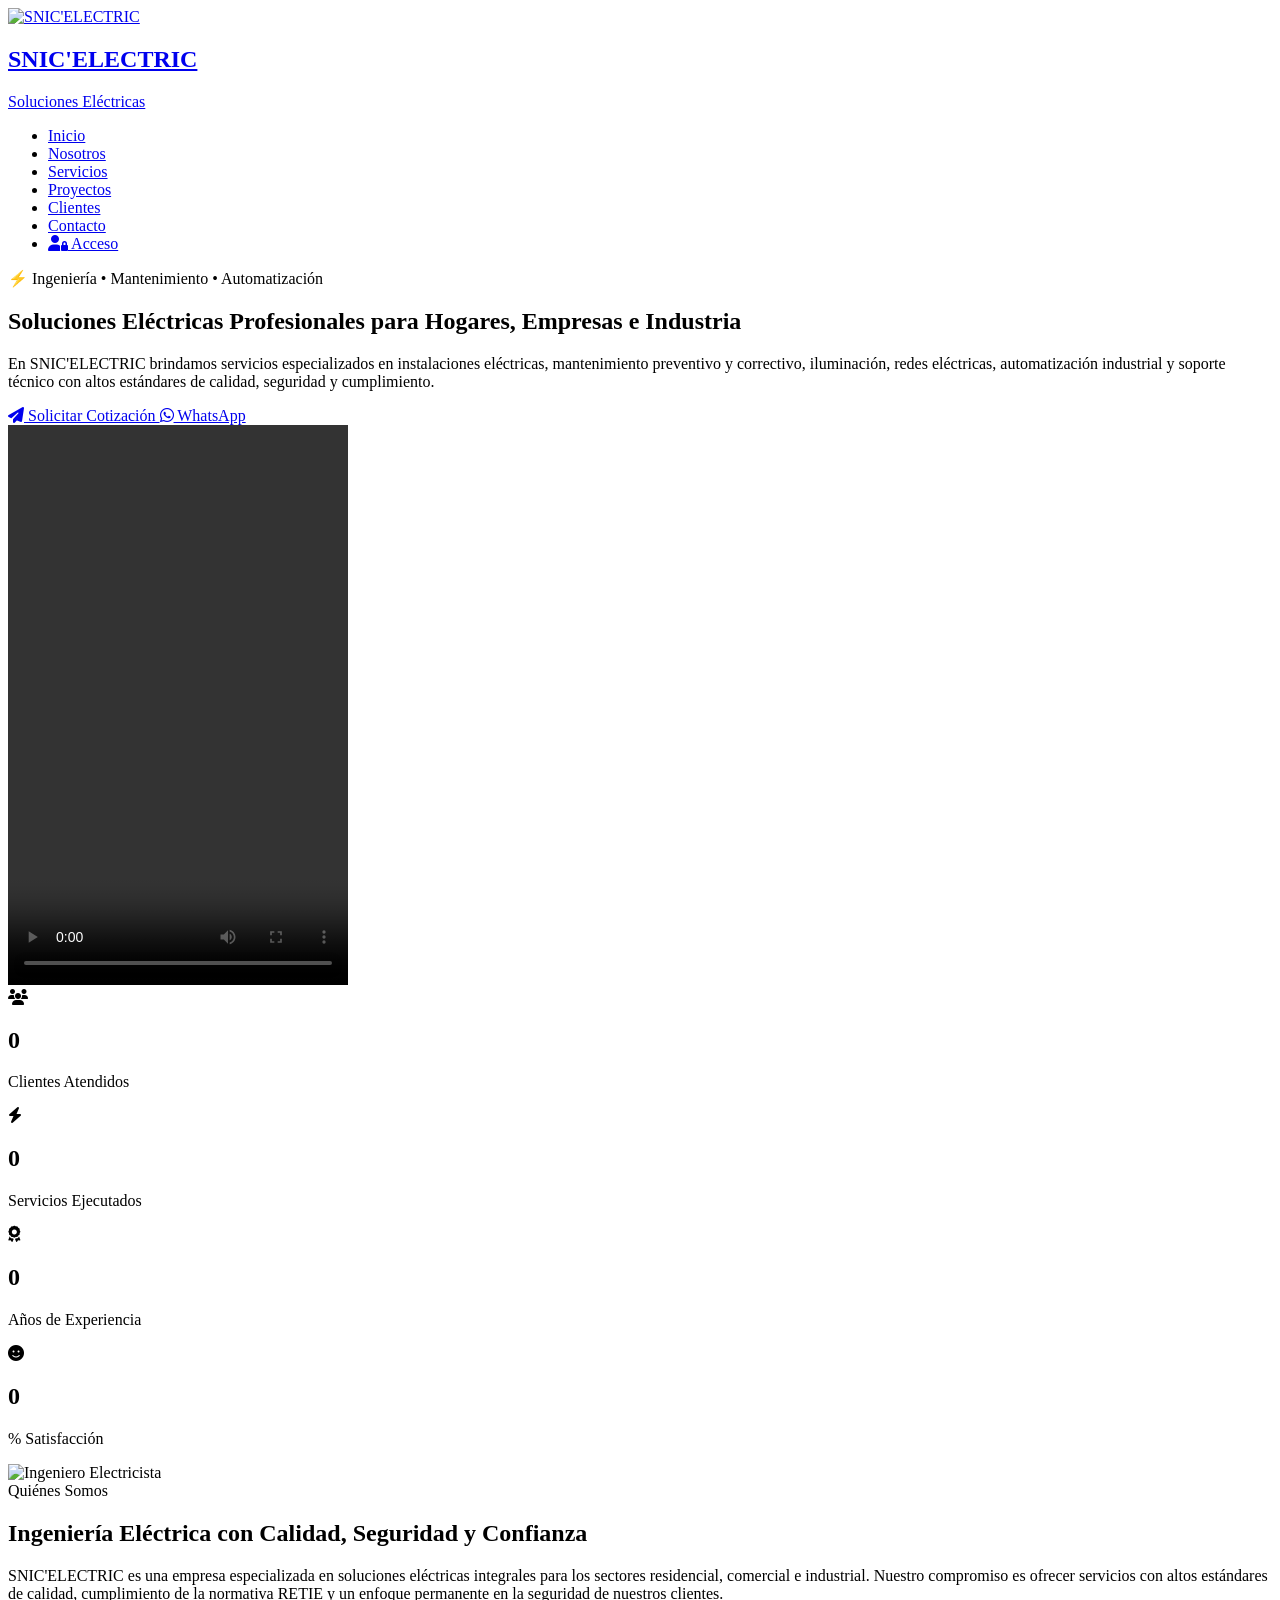
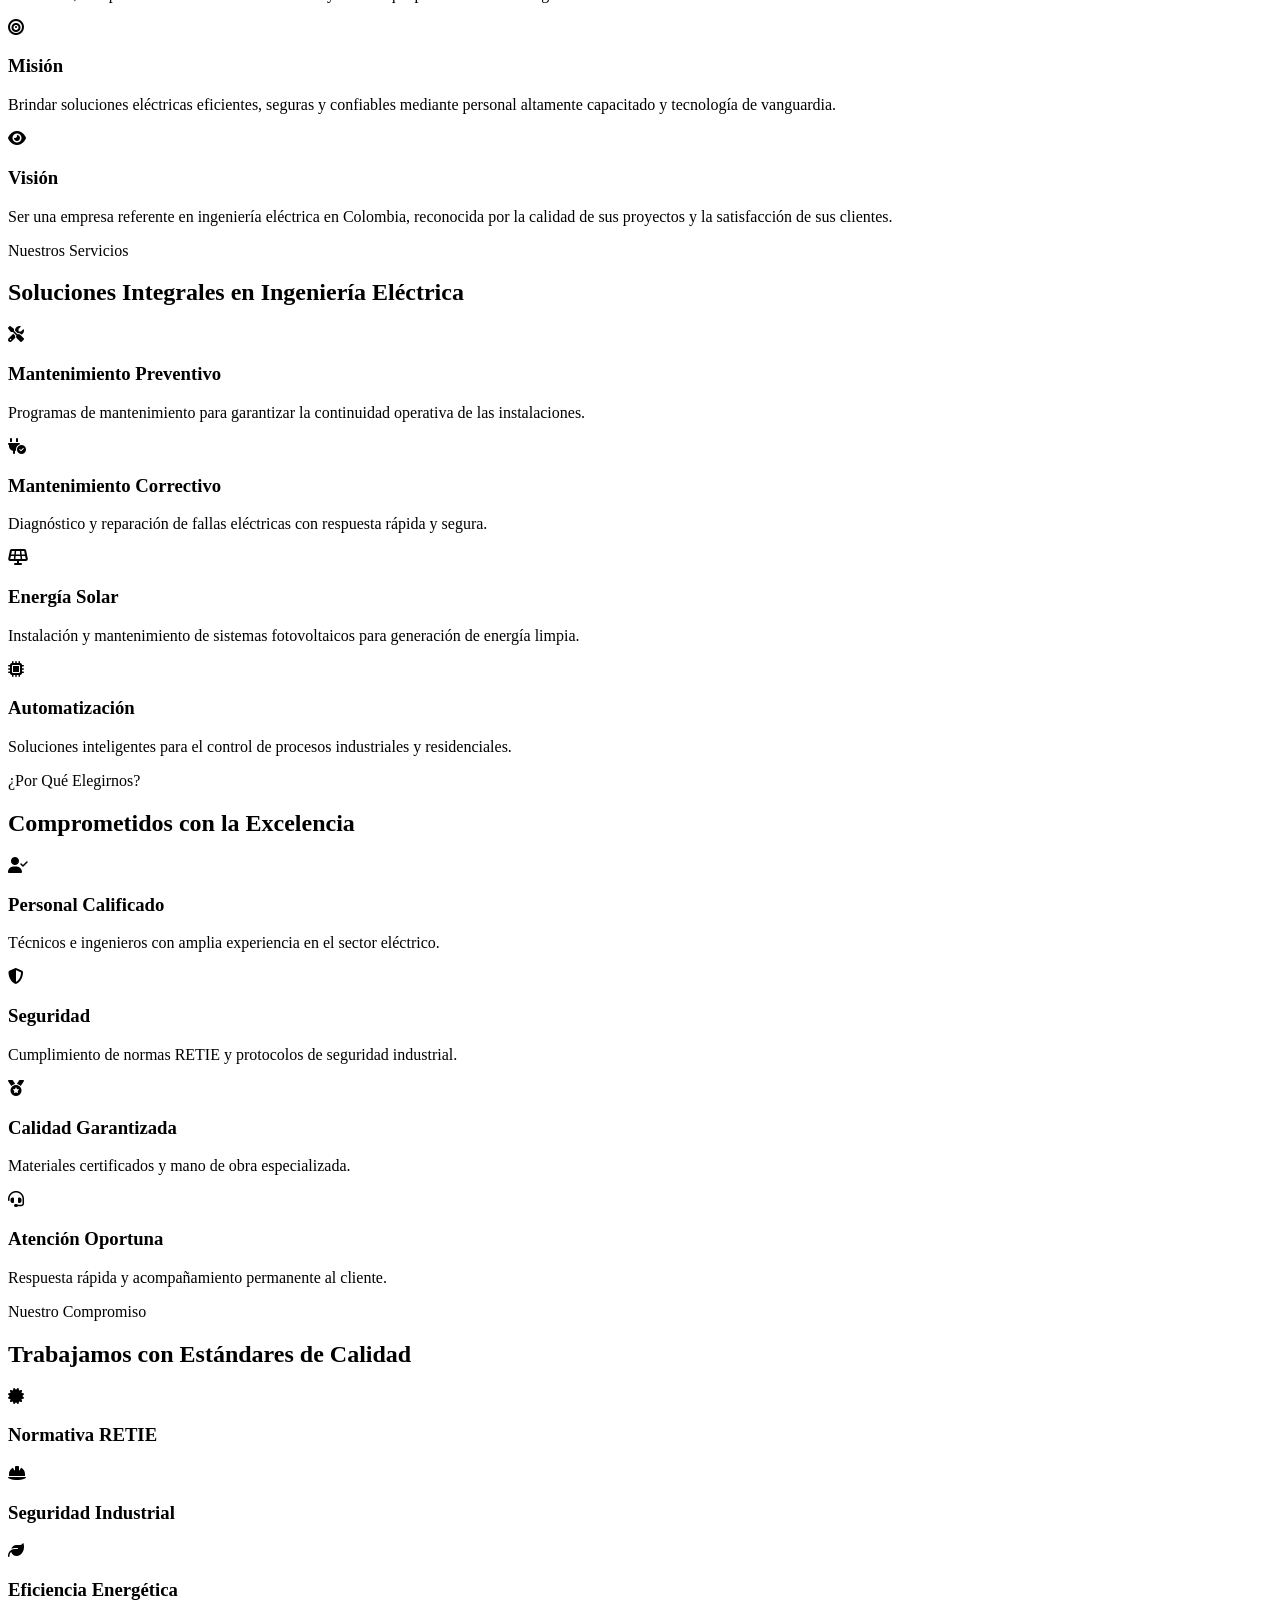
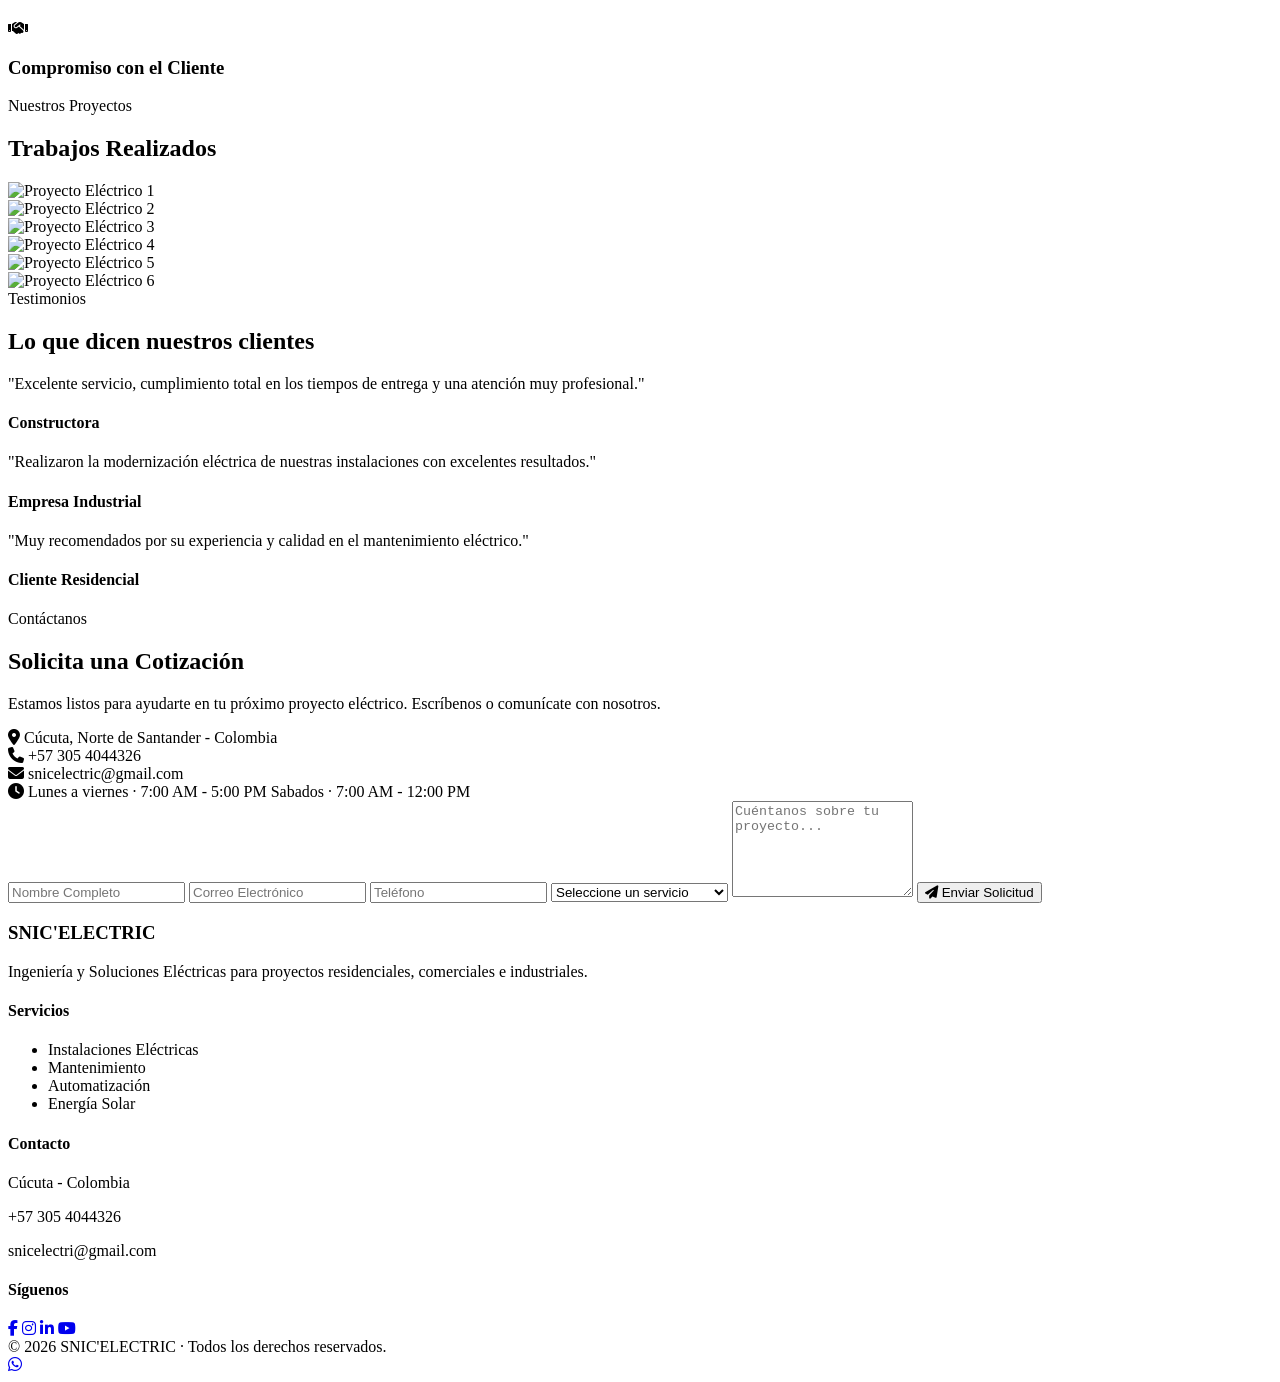
==== index.html @ 1d074a5e "Add files via upload" ====
<!doctype html>
<html lang="es">
  <head>
    <meta charset="UTF-8" />

    <meta name="viewport" content="width=device-width, initial-scale=1.0" />

    <title>SNIC'ELECTRIC</title>

    <meta
      name="description"
      content="SNIC'ELECTRIC - Especialistas en instalaciones eléctricas, mantenimiento preventivo y correctivo, automatización, iluminación y soluciones integrales para hogares, comercios e industrias."
    />

    <link rel="icon" href="https://github.com/Francisco1824/proyectosnicelectric/blob/main/img/logo.png?raw=true" />

    <link rel="stylesheet" href="css/style.css" />

    <link
      href="https://fonts.googleapis.com/css2?family=Poppins:wght@300;400;500;600;700;800&display=swap"
      rel="stylesheet"
    />

    <link
      rel="stylesheet"
      href="https://cdnjs.cloudflare.com/ajax/libs/font-awesome/6.7.2/css/all.min.css"
    />
  </head>

  <body>
    <!--==================================
            HEADER
===================================-->

    <header class="header">
      <div class="container">
        <a href="index.html" class="logo">
          <img src="https://github.com/Francisco1824/proyectosnicelectric/blob/main/img/logo.png?raw=true" alt="SNIC'ELECTRIC" />

          <div>
            <h2>SNIC'ELECTRIC</h2>

            <span>Soluciones Eléctricas</span>
          </div>
        </a>

        <nav class="navbar" id="navbar">
          <ul>
            <li><a href="#inicio">Inicio</a></li>

            <li><a href="#nosotros">Nosotros</a></li>

            <li><a href="#servicios">Servicios</a></li>

            <li><a href="#proyectos">Proyectos</a></li>

            <li><a href="#clientes">Clientes</a></li>

            <li><a href="#contacto">Contacto</a></li>
            
            <li class="solo_movil">
              <a href="login.html" class="nav-login" accesskey="a">
                <i class="fa-solid fa-user-lock"></i> Acceso
              </a>
            </li>
          </ul>
        </nav>
      </div>
    </header>

    <!--==================================
            HERO
===================================-->

    <section class="hero" id="inicio">
      <div class="hero-overlay"></div>

      <div class="container hero-content">
        <div class="hero-text">
          <span class="badge">
            ⚡ Ingeniería • Mantenimiento • Automatización
          </span>

          <h1>
            Soluciones Eléctricas Profesionales para Hogares, Empresas e
            Industria
          </h1>

          <p>
            En SNIC'ELECTRIC brindamos servicios especializados en instalaciones
            eléctricas, mantenimiento preventivo y correctivo, iluminación,
            redes eléctricas, automatización industrial y soporte técnico con
            altos estándares de calidad, seguridad y cumplimiento.
          </p>

          <div class="hero-buttons">
            <a href="#contacto" class="btn-primary">
              <i class="fa-solid fa-paper-plane"></i>

              Solicitar Cotización
            </a>

            <a
              href="https://wa.me/573054044326"
              target="_blank"
              class="btn-secondary"
            >
              <i class="fa-brands fa-whatsapp"></i>

              WhatsApp
            </a>
          </div>
        </div>

        <div class="hero-image">
          <video width="340" height="560" controls>
            <source src="img/reel_retie_snic_final.mp4" type="video/mp4" />
            Tu navegador no soporta el formato de video.
          </video>
        </div>
      </div>
    </section>

    <!--==================================
        INDICADORES
===================================-->

    <section class="stats">
      <div class="container stats-grid">
        <div class="stat-card">
          <i class="fa-solid fa-users"></i>

          <h2 class="counter" data-target="300">0</h2>

          <p>Clientes Atendidos</p>
        </div>

        <div class="stat-card">
          <i class="fa-solid fa-bolt"></i>

          <h2 class="counter" data-target="1000">0</h2>

          <p>Servicios Ejecutados</p>
        </div>

        <div class="stat-card">
          <i class="fa-solid fa-award"></i>

          <h2 class="counter" data-target="5">0</h2>

          <p>Años de Experiencia</p>
        </div>

        <div class="stat-card">
          <i class="fa-solid fa-face-smile"></i>

          <h2 class="counter" data-target="100">0</h2>

          <p>% Satisfacción</p>
        </div>
      </div>
    </section>
    <!--==================================
            NOSOTROS
===================================-->

    <section class="about section" id="nosotros">
      <div class="container about-grid">
        <div class="about-image">
          <img src="https://github.com/Francisco1824/proyectosnicelectric/blob/main/img/about-electric.jpg?raw=true" alt="Ingeniero Electricista" />
        </div>

        <div class="about-content">
          <span class="section-subtitle"> Quiénes Somos </span>

          <h2>Ingeniería Eléctrica con Calidad, Seguridad y Confianza</h2>

          <p>
            SNIC'ELECTRIC es una empresa especializada en soluciones eléctricas
            integrales para los sectores residencial, comercial e industrial.
            Nuestro compromiso es ofrecer servicios con altos estándares de
            calidad, cumplimiento de la normativa RETIE y un enfoque permanente
            en la seguridad de nuestros clientes.
          </p>

          <div class="mission-vision">
            <div class="mv-card">
              <i class="fa-solid fa-bullseye"></i>

              <h3>Misión</h3>

              <p>
                Brindar soluciones eléctricas eficientes, seguras y confiables
                mediante personal altamente capacitado y tecnología de
                vanguardia.
              </p>
            </div>

            <div class="mv-card">
              <i class="fa-solid fa-eye"></i>

              <h3>Visión</h3>

              <p>
                Ser una empresa referente en ingeniería eléctrica en Colombia,
                reconocida por la calidad de sus proyectos y la satisfacción de
                sus clientes.
              </p>
            </div>
          </div>
        </div>
      </div>
    </section>

    <!--==================================
            SERVICIOS
===================================-->

    <section class="services section" id="servicios">
      <div class="container">
        <div class="section-title">
          <span>Nuestros Servicios</span>

          <h2>Soluciones Integrales en Ingeniería Eléctrica</h2>
        </div>

        <div class="services-grid">
          
          <div class="service-card">
            <i class="fa-solid fa-screwdriver-wrench"></i>

            <h3>Mantenimiento Preventivo</h3>

            <p>
              Programas de mantenimiento para garantizar la continuidad
              operativa de las instalaciones.
            </p>
          </div>

          <div class="service-card">
            <i class="fa-solid fa-plug-circle-check"></i>

            <h3>Mantenimiento Correctivo</h3>

            <p>
              Diagnóstico y reparación de fallas eléctricas con respuesta rápida
              y segura.
            </p>
          </div>

          <div class="service-card">
            <i class="fa-solid fa-solar-panel"></i>

            <h3>Energía Solar</h3>

            <p>
              Instalación y mantenimiento de sistemas fotovoltaicos para
              generación de energía limpia.
            </p>
          </div>

          <div class="service-card">
            <i class="fa-solid fa-microchip"></i>

            <h3>Automatización</h3>

            <p>
              Soluciones inteligentes para el control de procesos industriales y
              residenciales.
            </p>

          </div>
        </div>
      </div>
    </section>

    <!--==================================
        ¿POR QUÉ ELEGIRNOS?
===================================-->

    <section class="why section">
      <div class="container">
        <div class="section-title">
          <span>¿Por Qué Elegirnos?</span>

          <h2>Comprometidos con la Excelencia</h2>
        </div>

        <div class="why-grid">
          <div class="why-card">
            <i class="fa-solid fa-user-check"></i>

            <h3>Personal Calificado</h3>

            <p>
              Técnicos e ingenieros con amplia experiencia en el sector
              eléctrico.
            </p>
          </div>

          <div class="why-card">
            <i class="fa-solid fa-shield-halved"></i>

            <h3>Seguridad</h3>

            <p>
              Cumplimiento de normas RETIE y protocolos de seguridad industrial.
            </p>
          </div>

          <div class="why-card">
            <i class="fa-solid fa-medal"></i>

            <h3>Calidad Garantizada</h3>

            <p>Materiales certificados y mano de obra especializada.</p>
          </div>

          <div class="why-card">
            <i class="fa-solid fa-headset"></i>

            <h3>Atención Oportuna</h3>

            <p>Respuesta rápida y acompañamiento permanente al cliente.</p>
          </div>
        </div>
      </div>
    </section>

    <!--==================================
        CERTIFICACIONES
===================================-->

    <section class="certifications section">
      <div class="container">
        <div class="section-title">
          <span>Nuestro Compromiso</span>

          <h2>Trabajamos con Estándares de Calidad</h2>
        </div>

        <div class="cert-grid">
          <div class="cert-card">
            <i class="fa-solid fa-certificate"></i>

            <h3>Normativa RETIE</h3>
          </div>

          <div class="cert-card">
            <i class="fa-solid fa-helmet-safety"></i>

            <h3>Seguridad Industrial</h3>
          </div>

          <div class="cert-card">
            <i class="fa-solid fa-leaf"></i>

            <h3>Eficiencia Energética</h3>
          </div>

          <div class="cert-card">
            <i class="fa-solid fa-handshake"></i>

            <h3>Compromiso con el Cliente</h3>
          </div>
        </div>
      </div>
    </section>
    <!--==================================
        PROYECTOS
===================================-->

    <section class="projects section" id="proyectos">
      <div class="container">
        <div class="section-title">
          <span>Nuestros Proyectos</span>

          <h2>Trabajos Realizados</h2>
        </div>

        <div class="projects-grid">
          <div class="project-card">
            <img src="https://github.com/Francisco1824/snic_electric_app/blob/main/img/Bochalema.gif?raw=true" alt="Proyecto Eléctrico 1" />
          </div>

          <div class="project-card">
            <img src="https://github.com/Francisco1824/snic_electric_app/blob/main/img/Atalaya.gif?raw=true" alt="Proyecto Eléctrico 2" />
          </div>

          <div class="project-card">
            <img src="https://github.com/Francisco1824/snic_electric_app/blob/main/img/paneles.gif?raw=true" alt="Proyecto Eléctrico 3" />
          </div>

          <div class="project-card">
            <img src="https://github.com/Francisco1824/snic_electric_app/blob/main/img/Patios.gif?raw=true" alt="Proyecto Eléctrico 4" />
          </div>

          <div class="project-card">
            <img src="https://github.com/Francisco1824/snic_electric_app/blob/main/img/Zulia.gif?raw=true" alt="Proyecto Eléctrico 5" />
          </div>

          <div class="project-card">
            <img src="https://github.com/Francisco1824/snic_electric_app/blob/main/img/LosPatios.gif?raw=true" alt="Proyecto Eléctrico 6" />
          </div>
        </div>
      </div>
    </section>

    <!--==================================
        TESTIMONIOS
===================================-->

    <section class="testimonials section" id="clientes">
      <div class="container">
        <div class="section-title">
          <span>Testimonios</span>

          <h2>Lo que dicen nuestros clientes</h2>
        </div>

        <div class="testimonial-grid">
          <div class="testimonial-card">
            <p>
              "Excelente servicio, cumplimiento total en los tiempos de entrega
              y una atención muy profesional."
            </p>

            <h4>Constructora</h4>
          </div>

          <div class="testimonial-card">
            <p>
              "Realizaron la modernización eléctrica de nuestras instalaciones
              con excelentes resultados."
            </p>

            <h4>Empresa Industrial</h4>
          </div>

          <div class="testimonial-card">
            <p>
              "Muy recomendados por su experiencia y calidad en el mantenimiento
              eléctrico."
            </p>

            <h4>Cliente Residencial</h4>
          </div>
        </div>
      </div>
    </section>

    <!--==================================
        CONTACTO
===================================-->

    <section class="contact section" id="contacto">
      <div class="container contact-grid">
        <div class="contact-info">
          <span class="section-subtitle"> Contáctanos </span>

          <h2>Solicita una Cotización</h2>

          <p>
            Estamos listos para ayudarte en tu próximo proyecto eléctrico.
            Escríbenos o comunícate con nosotros.
          </p>

          <div class="info-item">
            <i class="fa-solid fa-location-dot"></i>

            <span>Cúcuta, Norte de Santander - Colombia</span>
          </div>

          <div class="info-item">
            <i class="fa-solid fa-phone"></i>

            <span>+57 305 4044326</span>
          </div>

          <div class="info-item">
            <i class="fa-solid fa-envelope"></i>

            <span>snicelectric@gmail.com</span>
          </div>

          <div class="info-item">
            <i class="fa-solid fa-clock"></i>

            <span>Lunes a viernes · 7:00 AM - 5:00 PM</span>
            <span>Sabados · 7:00 AM - 12:00 PM</span>
          </div>
        </div>

        <form class="contact-form" id="contactForm">
          <input type="text" placeholder="Nombre Completo" required />

          <input type="email" placeholder="Correo Electrónico" required />

          <input type="tel" placeholder="Teléfono" />

          <select required>
            <option value="">Seleccione un servicio</option>

            <option>Instalaciones Eléctricas</option>

            <option>Mantenimiento Preventivo</option>

            <option>Mantenimiento Correctivo</option>

            <option>Automatización</option>

            <option>Energía Solar</option>

            <option>Iluminación</option>
          </select>

          <textarea
            rows="6"
            placeholder="Cuéntanos sobre tu proyecto..."
            required
          ></textarea>

          <button class="btn-primary" type="submit">
            <i class="fa-solid fa-paper-plane"></i>

            Enviar Solicitud
          </button>
        </form>
      </div>
    </section>

    <!--==================================
        FOOTER
===================================-->

    <footer class="footer">
      <div class="container footer-grid">
        <div>
          <h3>SNIC'ELECTRIC</h3>

          <p>
            Ingeniería y Soluciones Eléctricas para proyectos residenciales,
            comerciales e industriales.
          </p>
        </div>

        <div>
          <h4>Servicios</h4>

          <ul>
            <li>Instalaciones Eléctricas</li>

            <li>Mantenimiento</li>

            <li>Automatización</li>

            <li>Energía Solar</li>
          </ul>
        </div>

        <div>
          <h4>Contacto</h4>

          <p>Cúcuta - Colombia</p>

          <p>+57 305 4044326</p>

          <p>snicelectri@gmail.com</p>
        </div>

        <div>
          <h4>Síguenos</h4>

          <div class="social">
            <a href="https://www.facebook.com/profile.php?id=61594645350872" target="_blank"><i class="fa-brands fa-facebook-f"></i></a>

            <a href="#"><i class="fa-brands fa-instagram"></i></a>

            <a href="#"><i class="fa-brands fa-linkedin-in"></i></a>

            <a href="#"><i class="fa-brands fa-youtube"></i></a>
          </div>
        </div>
      </div>

      <div class="footer-bottom">
        © 2026 SNIC'ELECTRIC · Todos los derechos reservados.
      </div>
    </footer>

    <!--==================================
        WHATSAPP
===================================-->

    <a href="https://wa.me/573054044326" class="whatsapp" target="_blank">
      <i class="fa-brands fa-whatsapp"></i>
    </a>

    <!--==================================
        JAVASCRIPT
===================================-->

    <script src="js/script.js"></script>
  </body>
</html>
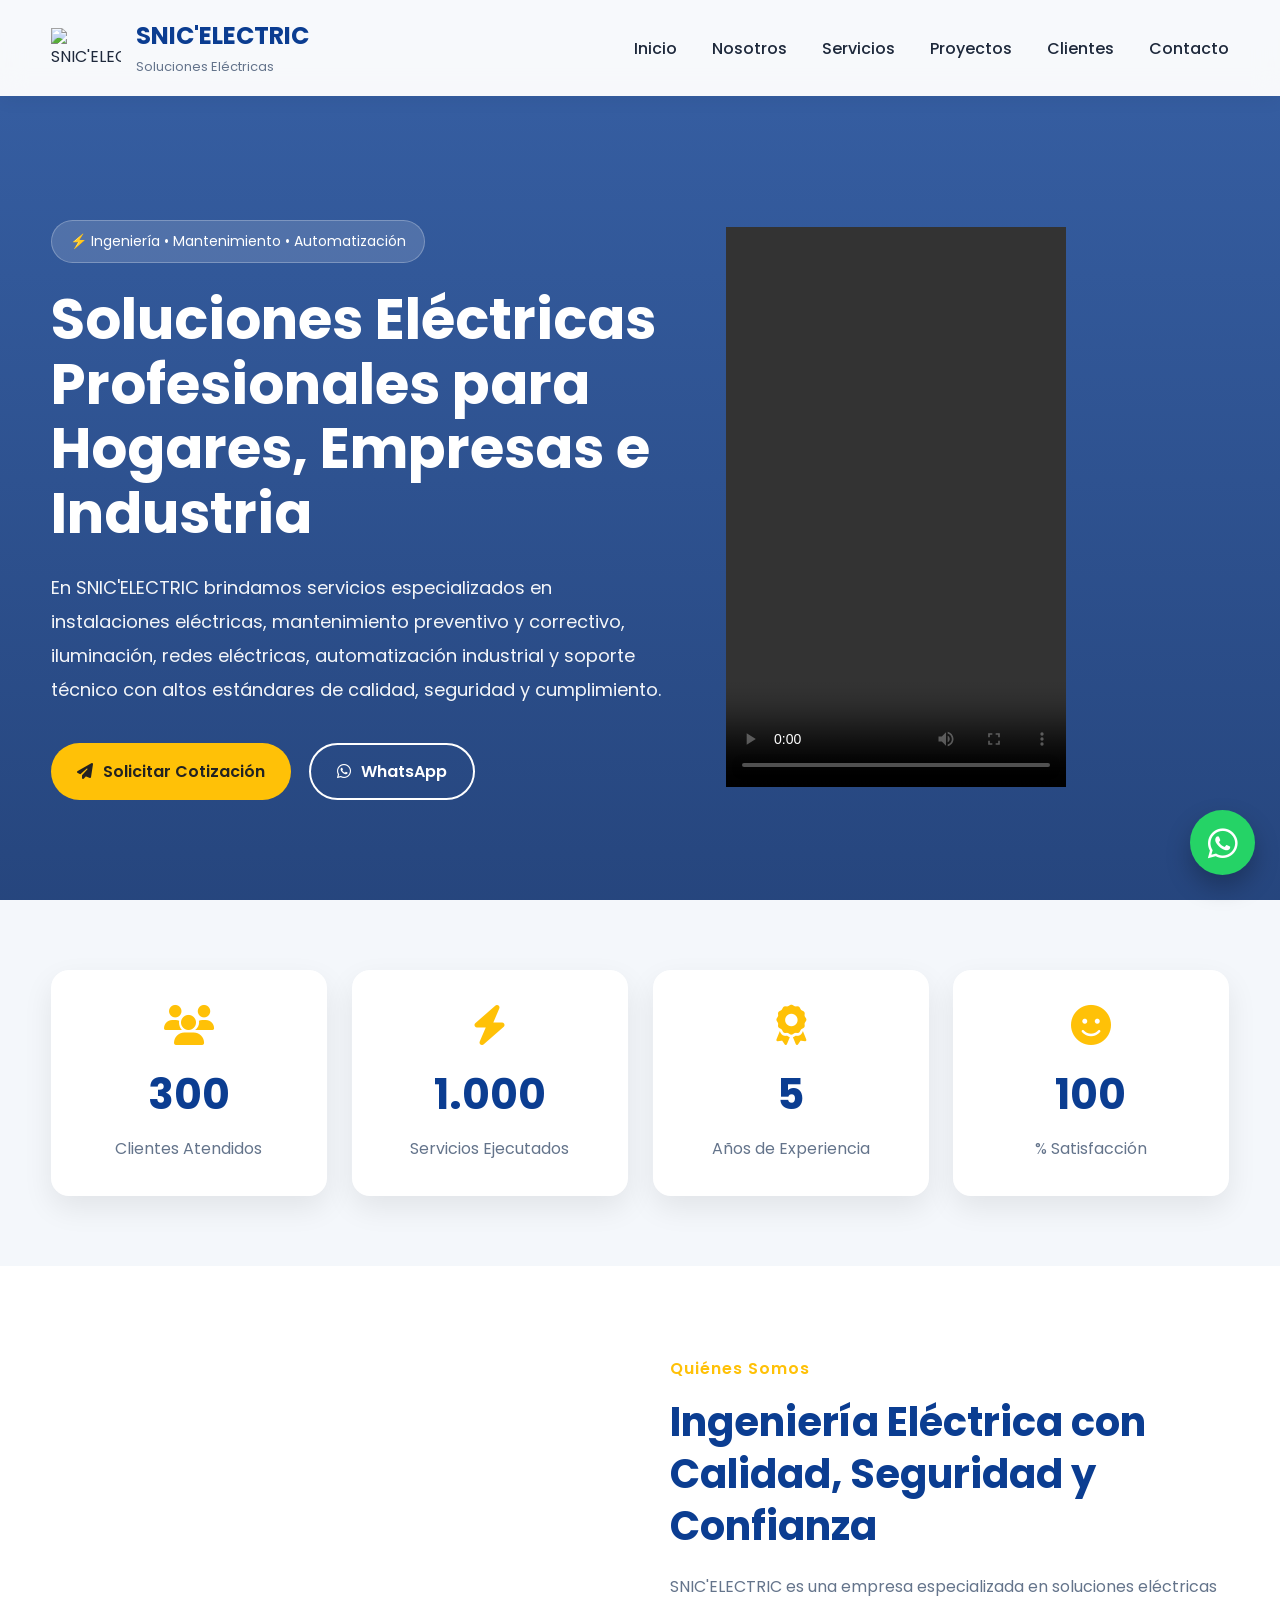
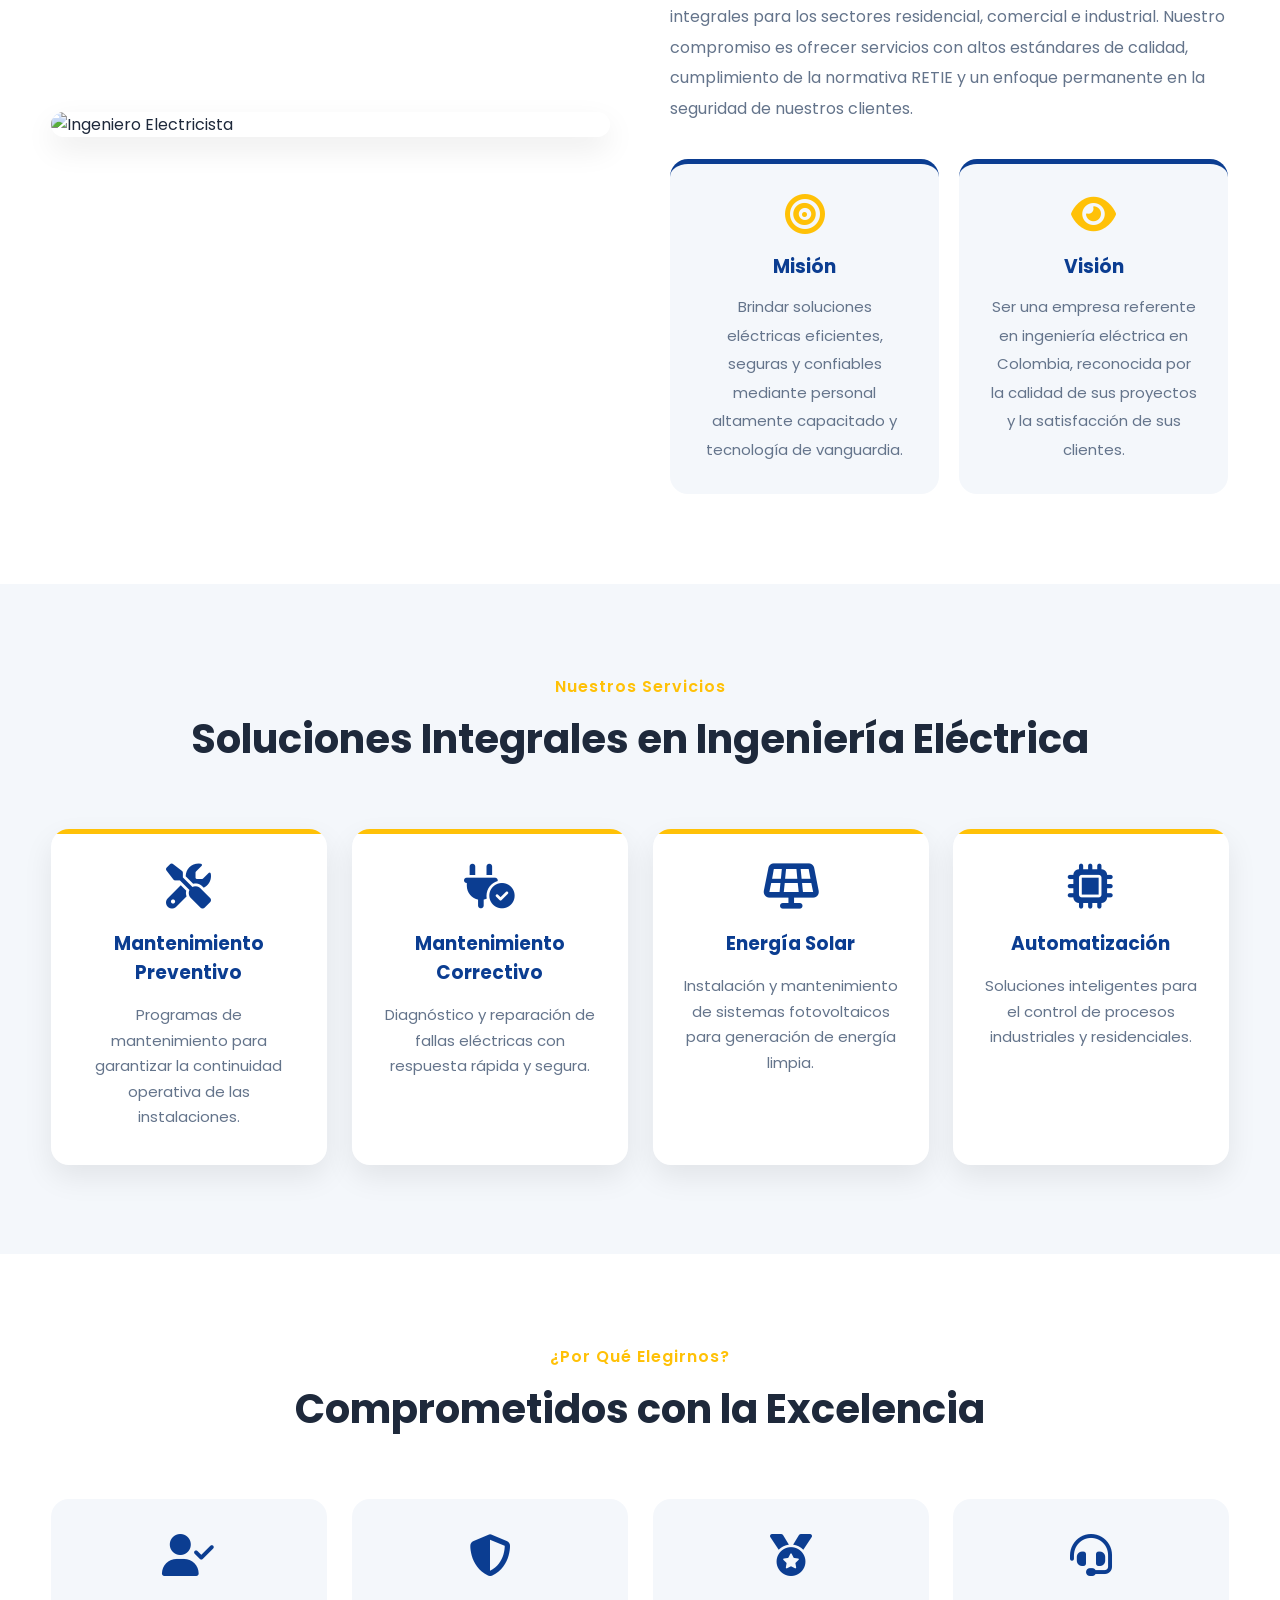
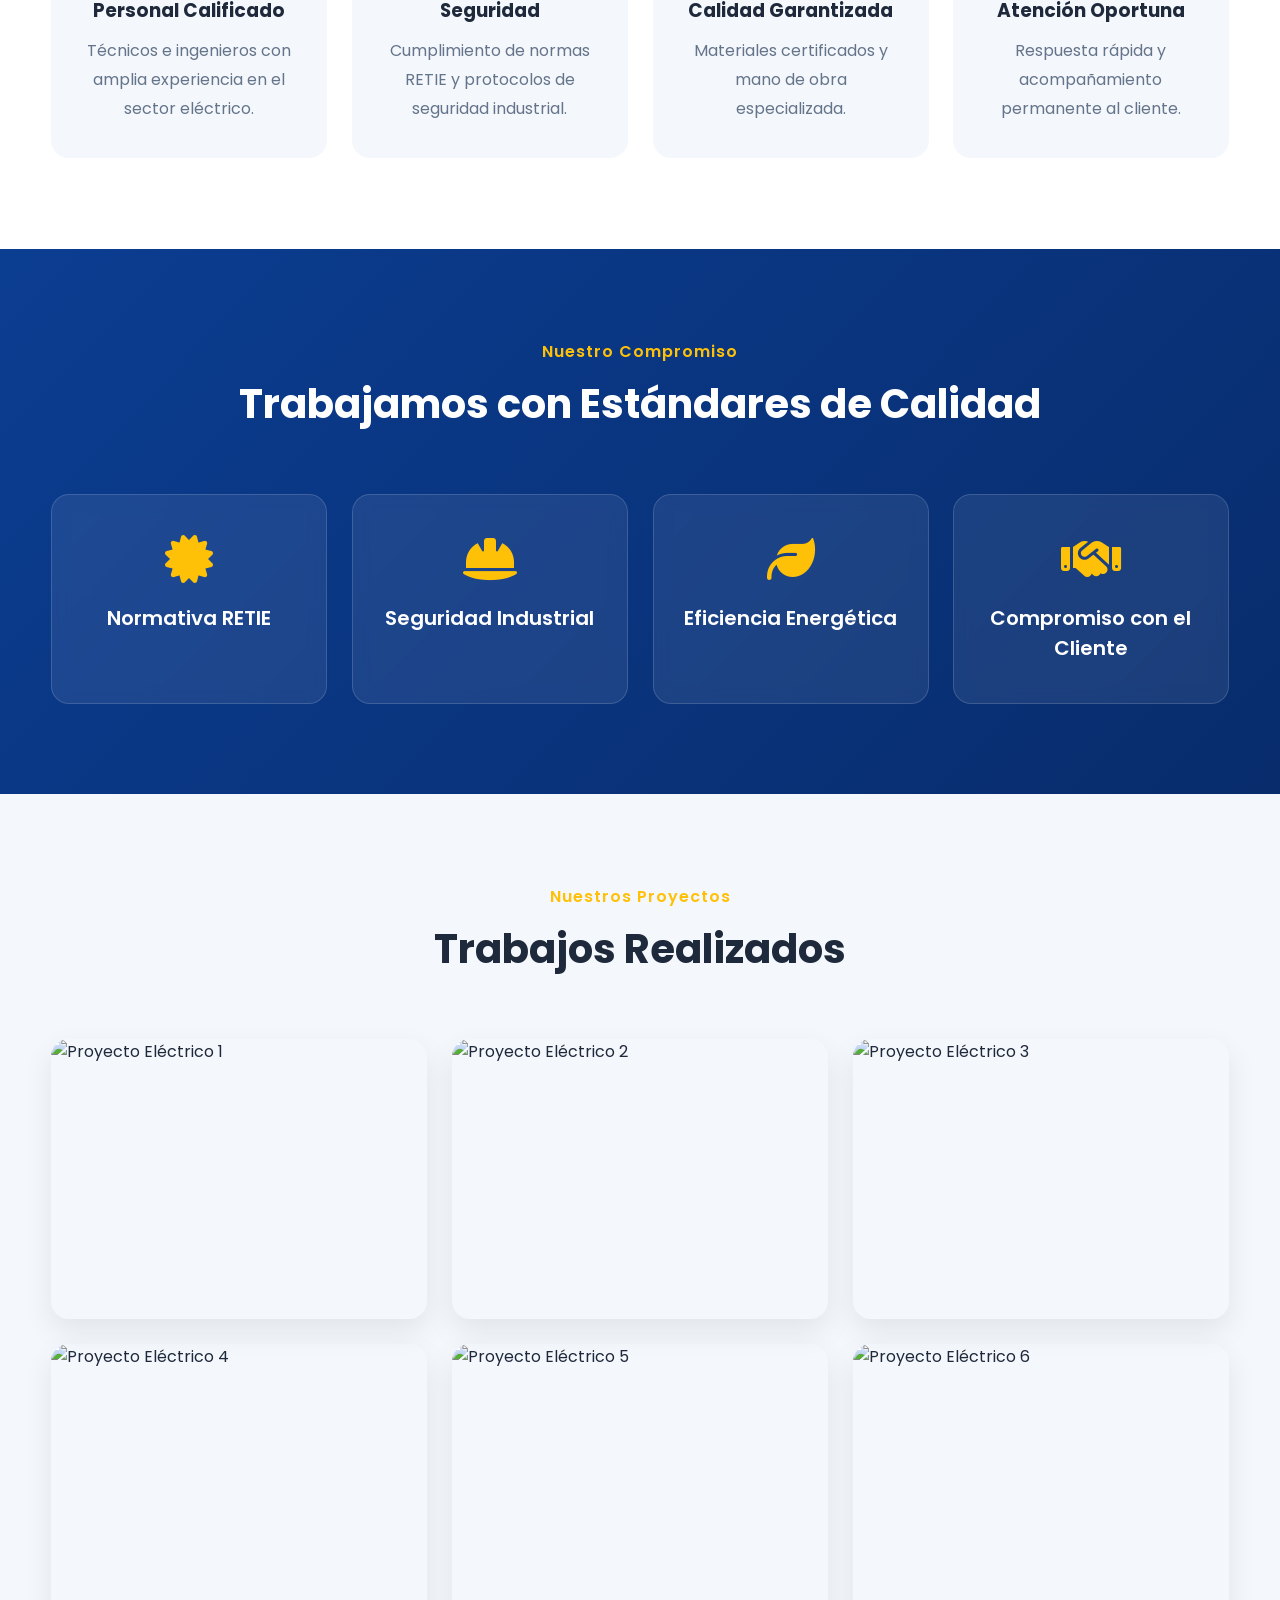
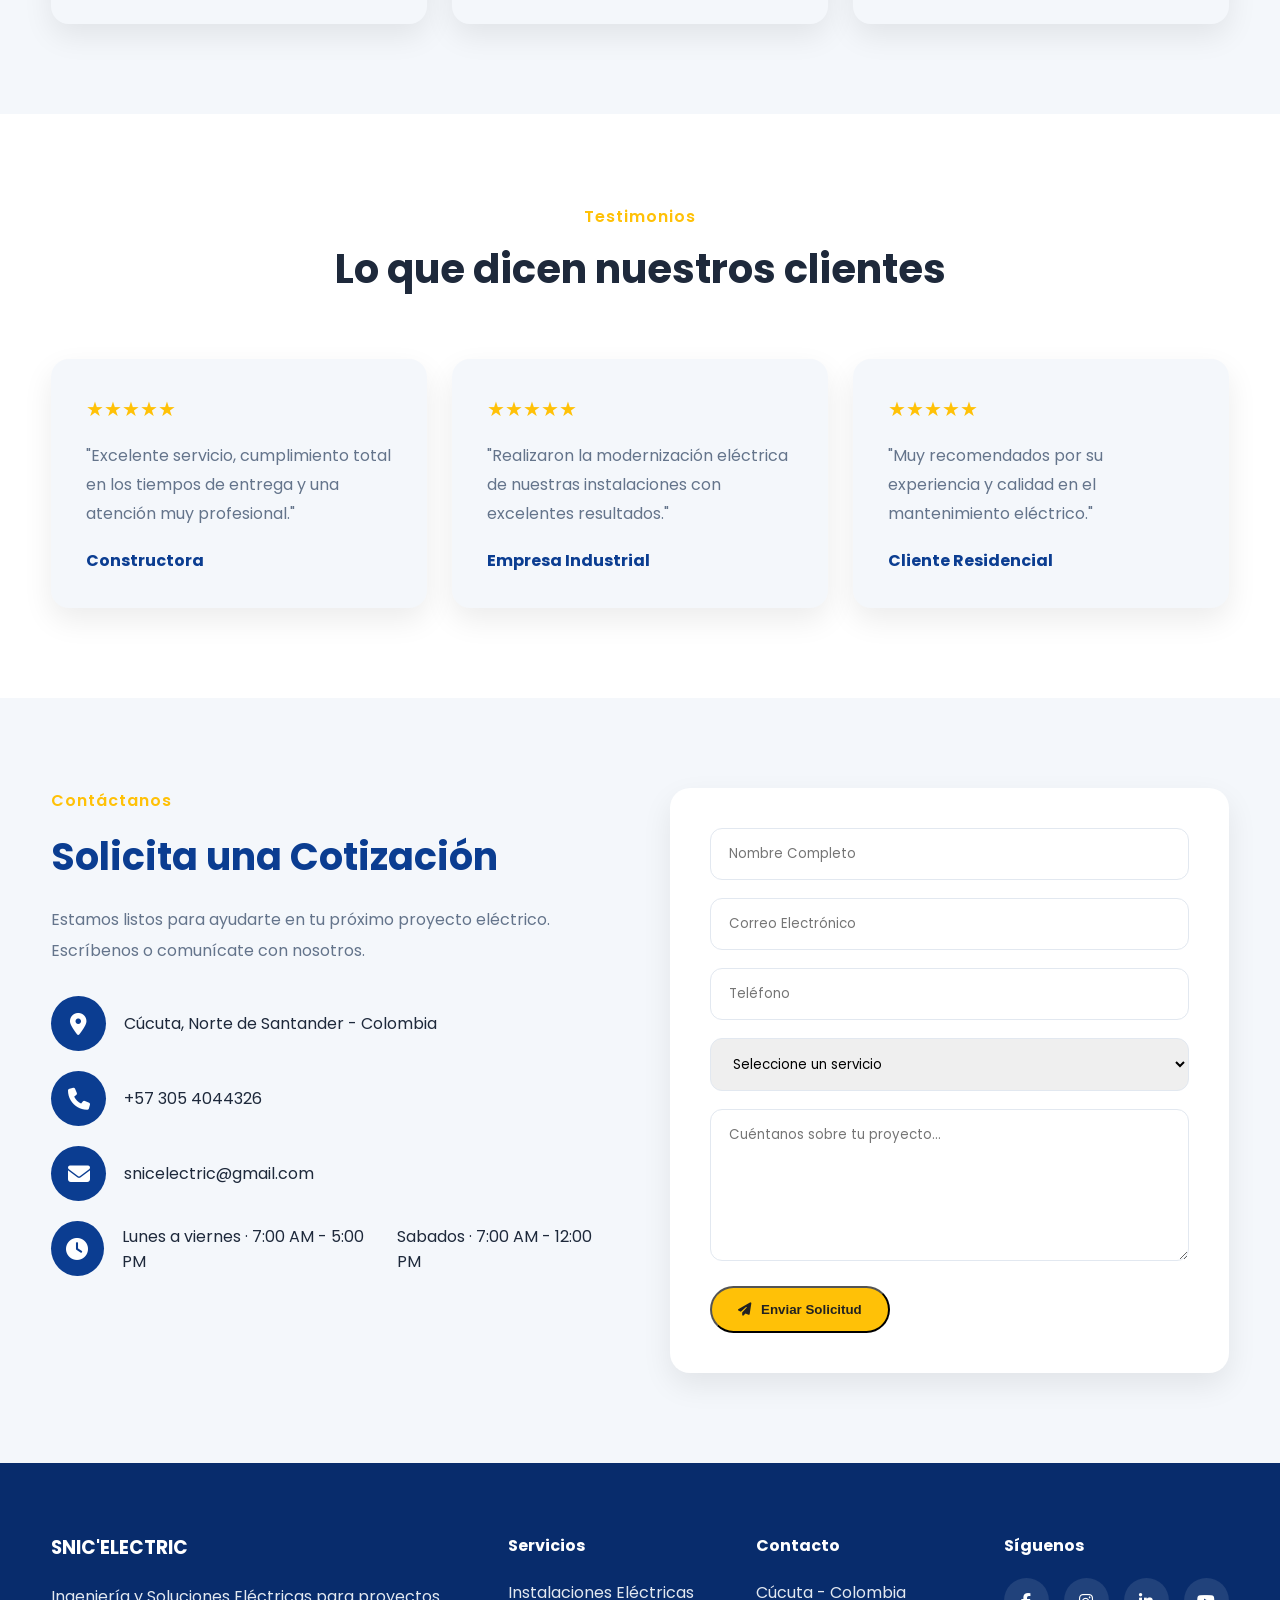
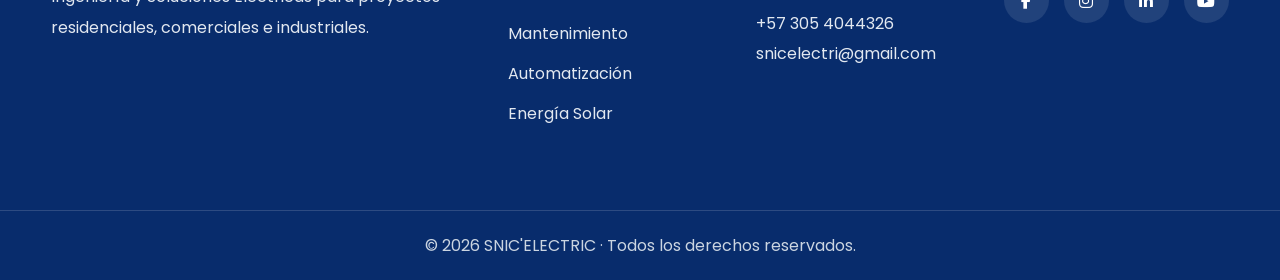
==== commit fc632918: "Add files via upload" ====
--- a/index.html
+++ b/index.html
@@ -12,7 +12,7 @@
       content="SNIC'ELECTRIC - Especialistas en instalaciones eléctricas, mantenimiento preventivo y correctivo, automatización, iluminación y soluciones integrales para hogares, comercios e industrias."
     />
 
-    <link rel="icon" href="https://github.com/Francisco1824/proyectosnicelectric/blob/main/img/logo.png?raw=true" />
+    <link rel="icon" href="https://github.com/snicelectric/snic_electric_app/blob/main/img/logo.png?raw=true" />
 
     <link rel="stylesheet" href="css/style.css" />
 
@@ -35,7 +35,7 @@
     <header class="header">
       <div class="container">
         <a href="index.html" class="logo">
-          <img src="https://github.com/Francisco1824/proyectosnicelectric/blob/main/img/logo.png?raw=true" alt="SNIC'ELECTRIC" />
+          <img src="https://github.com/snicelectric/snic_electric_app/blob/main/img/logo.png?raw=true" alt="SNIC'ELECTRIC" />
 
           <div>
             <h2>SNIC'ELECTRIC</h2>
@@ -167,7 +167,7 @@
     <section class="about section" id="nosotros">
       <div class="container about-grid">
         <div class="about-image">
-          <img src="https://github.com/Francisco1824/proyectosnicelectric/blob/main/img/about-electric.jpg?raw=true" alt="Ingeniero Electricista" />
+          <img src="https://github.com/snicelectric/proyectosnicelectric/blob/main/img/about-electric.jpg?raw=true" alt="Ingeniero Electricista" />
         </div>
 
         <div class="about-content">
@@ -380,27 +380,27 @@
 
         <div class="projects-grid">
           <div class="project-card">
-            <img src="https://github.com/Francisco1824/snic_electric_app/blob/main/img/Bochalema.gif?raw=true" alt="Proyecto Eléctrico 1" />
+            <img src="https://github.com/snicelectric/snic_electric_app/blob/main/img/Bochalema.gif?raw=true" alt="Proyecto Eléctrico 1" />
           </div>
 
           <div class="project-card">
-            <img src="https://github.com/Francisco1824/snic_electric_app/blob/main/img/Atalaya.gif?raw=true" alt="Proyecto Eléctrico 2" />
+            <img src="https://github.com/snicelectric/snic_electric_app/blob/main/img/Atalaya.gif?raw=true" alt="Proyecto Eléctrico 2" />
           </div>
 
           <div class="project-card">
-            <img src="https://github.com/Francisco1824/snic_electric_app/blob/main/img/paneles.gif?raw=true" alt="Proyecto Eléctrico 3" />
+            <img src="https://github.com/snicelectric/snic_electric_app/blob/main/img/paneles.gif?raw=true" alt="Proyecto Eléctrico 3" />
           </div>
 
           <div class="project-card">
-            <img src="https://github.com/Francisco1824/snic_electric_app/blob/main/img/Patios.gif?raw=true" alt="Proyecto Eléctrico 4" />
+            <img src="https://github.com/snicelectric/snic_electric_app/blob/main/img/Patios.gif?raw=true" alt="Proyecto Eléctrico 4" />
           </div>
 
           <div class="project-card">
-            <img src="https://github.com/Francisco1824/snic_electric_app/blob/main/img/Zulia.gif?raw=true" alt="Proyecto Eléctrico 5" />
+            <img src="https://github.com/snicelectric/snic_electric_app/blob/main/img/Zulia.gif?raw=true" alt="Proyecto Eléctrico 5" />
           </div>
 
           <div class="project-card">
-            <img src="https://github.com/Francisco1824/snic_electric_app/blob/main/img/LosPatios.gif?raw=true" alt="Proyecto Eléctrico 6" />
+            <img src="https://github.com/snicelectric/snic_electric_app/blob/main/img/LosPatios.gif?raw=true" alt="Proyecto Eléctrico 6" />
           </div>
         </div>
       </div>
--- a/css/style.css
+++ b/css/style.css
@@ -0,0 +1,1573 @@
+/*======================================================
+        SNIC'ELECTRIC
+        SITIO WEB CORPORATIVO
+======================================================*/
+
+/*======================================================
+        VARIABLES
+======================================================*/
+
+:root {
+  --primary: #0b3d91;
+  --primary-dark: #082c6c;
+  --secondary: #ffc107;
+
+  --success: #16a34a;
+  --danger: #dc2626;
+
+  --white: #ffffff;
+  --dark: #1e293b;
+  --gray: #64748b;
+  --light: #f4f7fb;
+  --border: #e2e8f0;
+
+  --radius: 16px;
+
+  --shadow: 0 12px 30px rgba(0, 0, 0, 0.08);
+
+  --transition: 0.35s ease;
+}
+
+/*======================================================
+        RESET
+======================================================*/
+
+* {
+  margin: 0;
+  padding: 0;
+  box-sizing: border-box;
+}
+
+html {
+  scroll-behavior: smooth;
+}
+
+body {
+  font-family: "Poppins", sans-serif;
+
+  background: var(--white);
+
+  color: var(--dark);
+
+  overflow-x: hidden;
+}
+
+img {
+  max-width: 100%;
+  display: block;
+}
+
+a {
+  text-decoration: none;
+
+  color: inherit;
+}
+
+ul {
+  list-style: none;
+}
+
+/*======================================================
+        UTILIDADES
+======================================================*/
+
+.container {
+  width: min(1200px, 92%);
+
+  margin: auto;
+}
+
+.section {
+  padding: 90px 0;
+}
+
+.section-title {
+  text-align: center;
+
+  margin-bottom: 60px;
+}
+
+.section-title span {
+  color: var(--secondary);
+
+  font-weight: 600;
+
+  letter-spacing: 1px;
+}
+
+.section-title h2 {
+  font-size: 40px;
+
+  margin-top: 10px;
+}
+
+/*======================================================
+        HEADER
+======================================================*/
+
+.header {
+  position: fixed;
+
+  top: 0;
+  left: 0;
+
+  width: 100%;
+
+  background: rgba(255, 255, 255, 0.96);
+
+  backdrop-filter: blur(12px);
+
+  z-index: 999;
+
+  box-shadow: 0 4px 18px rgba(0, 0, 0, 0.05);
+}
+
+.header .container {
+  display: flex;
+
+  align-items: center;
+
+  justify-content: space-between;
+
+  padding: 18px 0;
+}
+
+.logo {
+  display: flex;
+
+  align-items: center;
+
+  gap: 15px;
+}
+
+.logo img {
+  width: 70px;
+}
+
+.logo h2 {
+  color: var(--primary);
+
+  font-size: 24px;
+}
+
+.logo span {
+  font-size: 13px;
+
+  color: var(--gray);
+}
+
+/*======================================================
+        NAVBAR
+======================================================*/
+
+.navbar ul {
+  display: flex;
+
+  gap: 35px;
+}
+
+.navbar a {
+  font-weight: 500;
+
+  position: relative;
+}
+
+.navbar a::after {
+  content: "";
+
+  position: absolute;
+
+  left: 0;
+  bottom: -8px;
+
+  width: 0;
+
+  height: 3px;
+
+  background: var(--secondary);
+
+  transition: 0.3s;
+}
+
+.navbar a:hover::after {
+  width: 100%;
+}
+
+.header-actions {
+  display: flex;
+
+  align-items: center;
+
+  gap: 15px;
+}
+
+/*======================================================
+        BOTONES
+======================================================*/
+
+.btn-admin,
+.btn-primary,
+.btn-secondary {
+  display: inline-flex;
+
+  align-items: center;
+
+  gap: 10px;
+
+  padding: 14px 26px;
+
+  border-radius: 50px;
+
+  font-weight: 600;
+
+  transition: var(--transition);
+}
+
+.btn-admin {
+  background: var(--primary);
+
+  color: white;
+}
+
+.btn-admin:hover {
+  background: var(--primary-dark);
+}
+
+.btn-primary {
+  background: var(--secondary);
+
+  color: #222;
+}
+
+.btn-primary:hover {
+  transform: translateY(-3px);
+}
+
+.btn-secondary {
+  border: 2px solid white;
+
+  color: white;
+}
+
+.btn-secondary:hover {
+  background: white;
+
+  color: var(--primary);
+}
+
+/*======================================================
+        HERO
+======================================================*/
+
+.hero {
+  min-height: 100vh;
+
+  background: url("img/portada.jpg") center/cover no-repeat;
+
+  position: relative;
+
+  display: flex;
+
+  align-items: center;
+
+  padding-top: 120px;
+}
+
+.hero-overlay {
+  position: absolute;
+
+  inset: 0;
+
+  background: linear-gradient(rgba(11, 61, 145, 0.82), rgba(8, 44, 108, 0.88));
+}
+
+.hero-content {
+  position: relative;
+
+  z-index: 2;
+
+  display: grid;
+
+  grid-template-columns: 1.1fr 0.9fr;
+
+  gap: 60px;
+
+  align-items: center;
+}
+
+.hero-text {
+  color: white;
+}
+
+.badge {
+  display: inline-block;
+
+  background: rgba(255, 255, 255, 0.15);
+
+  border: 1px solid rgba(255, 255, 255, 0.25);
+
+  padding: 10px 18px;
+
+  border-radius: 40px;
+
+  margin-bottom: 25px;
+
+  font-size: 14px;
+}
+
+.hero h1 {
+  font-size: 56px;
+
+  line-height: 1.15;
+
+  margin-bottom: 25px;
+}
+
+.hero p {
+  font-size: 18px;
+
+  line-height: 1.9;
+
+  margin-bottom: 35px;
+
+  opacity: 0.95;
+}
+
+.hero-buttons {
+  display: flex;
+
+  gap: 18px;
+
+  flex-wrap: wrap;
+}
+
+.hero-image img {
+  width: 100%;
+
+  animation: flotar 4s ease-in-out infinite;
+}
+
+@keyframes flotar {
+  0% {
+    transform: translateY(0);
+  }
+
+  50% {
+    transform: translateY(-18px);
+  }
+
+  100% {
+    transform: translateY(0);
+  }
+}
+
+/*======================================================
+        ESTADÍSTICAS
+======================================================*/
+
+.stats {
+  background: var(--light);
+
+  padding: 70px 0;
+}
+
+.stats-grid {
+  display: grid;
+
+  grid-template-columns: repeat(4, 1fr);
+
+  gap: 25px;
+}
+
+.stat-card {
+  background: white;
+
+  text-align: center;
+
+  padding: 35px;
+
+  border-radius: 18px;
+
+  box-shadow: var(--shadow);
+
+  transition: 0.3s;
+}
+
+.stat-card:hover {
+  transform: translateY(-8px);
+}
+
+.stat-card i {
+  font-size: 40px;
+
+  color: var(--secondary);
+
+  margin-bottom: 18px;
+}
+
+.stat-card h2 {
+  font-size: 42px;
+
+  color: var(--primary);
+}
+
+.stat-card p {
+  margin-top: 10px;
+
+  color: var(--gray);
+}
+
+/*======================================================
+        MENÚ MÓVIL
+======================================================*/
+
+.menu-toggle {
+  display: none;
+
+  background: none;
+
+  border: none;
+
+  font-size: 28px;
+
+  color: var(--primary);
+
+  cursor: pointer;
+}
+/*======================================================
+                    NOSOTROS
+======================================================*/
+
+.about {
+  background: #fff;
+}
+
+.about-grid {
+  display: grid;
+
+  grid-template-columns: 1fr 1fr;
+
+  gap: 60px;
+
+  align-items: center;
+}
+
+.about-image img {
+  width: 100%;
+
+  border-radius: 20px;
+
+  box-shadow: var(--shadow);
+}
+
+.section-subtitle {
+  display: inline-block;
+
+  color: var(--secondary);
+
+  font-weight: 600;
+
+  margin-bottom: 15px;
+
+  letter-spacing: 1px;
+}
+
+.about-content h2 {
+  font-size: 40px;
+
+  margin-bottom: 20px;
+
+  color: var(--primary);
+
+  line-height: 1.3;
+}
+
+.about-content p {
+  color: var(--gray);
+
+  line-height: 1.9;
+
+  margin-bottom: 35px;
+}
+
+/*======================================================
+                MISIÓN Y VISIÓN
+======================================================*/
+
+.mission-vision {
+  display: grid;
+
+  grid-template-columns: repeat(2, 1fr);
+
+  gap: 20px;
+}
+
+.mv-card {
+  background: var(--light);
+
+  padding: 30px;
+
+  border-radius: 18px;
+
+  text-align: center;
+
+  transition: var(--transition);
+
+  border-top: 5px solid var(--primary);
+}
+
+.mv-card:hover {
+  transform: translateY(-8px);
+
+  box-shadow: var(--shadow);
+}
+
+.mv-card i {
+  font-size: 40px;
+
+  color: var(--secondary);
+
+  margin-bottom: 18px;
+}
+
+.mv-card h3 {
+  color: var(--primary);
+
+  margin-bottom: 12px;
+}
+
+.mv-card p {
+  margin: 0;
+
+  font-size: 15px;
+}
+
+/*======================================================
+                    SERVICIOS
+======================================================*/
+
+.services {
+  background: var(--light);
+}
+
+.services-grid {
+  display: grid;
+
+  grid-template-columns: repeat(4, 1fr);
+
+  gap: 25px;
+}
+
+.service-card {
+  background: #fff;
+
+  padding: 35px 25px;
+
+  border-radius: 18px;
+
+  text-align: center;
+
+  transition: var(--transition);
+
+  box-shadow: var(--shadow);
+
+  position: relative;
+
+  overflow: hidden;
+}
+
+.service-card::before {
+  content: "";
+
+  position: absolute;
+
+  left: 0;
+
+  top: 0;
+
+  width: 100%;
+
+  height: 5px;
+
+  background: var(--secondary);
+}
+
+.service-card:hover {
+  transform: translateY(-10px);
+}
+
+.service-card i {
+  font-size: 45px;
+
+  color: var(--primary);
+
+  margin-bottom: 20px;
+}
+
+.service-card h3 {
+  margin-bottom: 15px;
+
+  color: var(--primary);
+}
+
+.service-card p {
+  color: var(--gray);
+
+  line-height: 1.7;
+
+  font-size: 15px;
+}
+
+/*======================================================
+                ¿POR QUÉ ELEGIRNOS?
+======================================================*/
+
+.why {
+  background: #fff;
+}
+
+.why-grid {
+  display: grid;
+
+  grid-template-columns: repeat(4, 1fr);
+
+  gap: 25px;
+}
+
+.why-card {
+  background: var(--light);
+
+  padding: 35px;
+
+  border-radius: 18px;
+
+  text-align: center;
+
+  transition: 0.35s;
+}
+
+.why-card:hover {
+  background: var(--primary);
+
+  color: #fff;
+
+  transform: translateY(-8px);
+}
+
+.why-card:hover p {
+  color: #fff;
+}
+
+.why-card:hover i {
+  color: var(--secondary);
+}
+
+.why-card i {
+  font-size: 42px;
+
+  color: var(--primary);
+
+  margin-bottom: 20px;
+}
+
+.why-card h3 {
+  margin-bottom: 12px;
+}
+
+.why-card p {
+  color: var(--gray);
+
+  line-height: 1.8;
+}
+
+/*======================================================
+                CERTIFICACIONES
+======================================================*/
+
+.certifications {
+  background: linear-gradient(135deg, var(--primary), var(--primary-dark));
+
+  color: #fff;
+}
+
+.certifications .section-title h2 {
+  color: #fff;
+}
+
+.cert-grid {
+  display: grid;
+
+  grid-template-columns: repeat(4, 1fr);
+
+  gap: 25px;
+}
+
+.cert-card {
+  background: rgba(255, 255, 255, 0.08);
+
+  border: 1px solid rgba(255, 255, 255, 0.15);
+
+  border-radius: 18px;
+
+  padding: 40px 25px;
+
+  text-align: center;
+
+  backdrop-filter: blur(8px);
+
+  transition: var(--transition);
+}
+
+.cert-card:hover {
+  transform: translateY(-8px);
+
+  background: rgba(255, 255, 255, 0.15);
+}
+
+.cert-card i {
+  font-size: 48px;
+
+  color: var(--secondary);
+
+  margin-bottom: 20px;
+}
+
+.cert-card h3 {
+  font-size: 20px;
+
+  font-weight: 600;
+}
+
+/*======================================================
+                ANIMACIONES
+======================================================*/
+
+.about-image,
+.about-content,
+.service-card,
+.why-card,
+.cert-card {
+  animation: fadeUp 0.8s ease both;
+}
+
+@keyframes fadeUp {
+  from {
+    opacity: 0;
+
+    transform: translateY(35px);
+  }
+
+  to {
+    opacity: 1;
+
+    transform: translateY(0);
+  }
+}
+/*======================================================
+                    PROYECTOS
+======================================================*/
+
+.projects {
+  background: var(--light);
+}
+
+.projects-grid {
+  display: grid;
+
+  grid-template-columns: repeat(3, 1fr);
+
+  gap: 25px;
+}
+
+.project-card {
+  overflow: hidden;
+
+  border-radius: 18px;
+
+  box-shadow: var(--shadow);
+
+  cursor: pointer;
+}
+
+.project-card img {
+  width: 100%;
+
+  height: 280px;
+
+  object-fit: cover;
+
+  transition: 0.5s;
+}
+
+.project-card:hover img {
+  transform: scale(1.08);
+}
+
+/*======================================================
+                    TESTIMONIOS
+======================================================*/
+
+.testimonials {
+  background: #fff;
+}
+
+.testimonial-grid {
+  display: grid;
+
+  grid-template-columns: repeat(3, 1fr);
+
+  gap: 25px;
+}
+
+.testimonial-card {
+  background: var(--light);
+
+  padding: 35px;
+
+  border-radius: 18px;
+
+  box-shadow: var(--shadow);
+
+  transition: var(--transition);
+
+  position: relative;
+}
+
+.testimonial-card::before {
+  content: "★★★★★";
+
+  color: var(--secondary);
+
+  display: block;
+
+  font-size: 20px;
+
+  margin-bottom: 18px;
+}
+
+.testimonial-card:hover {
+  transform: translateY(-8px);
+}
+
+.testimonial-card p {
+  color: var(--gray);
+
+  line-height: 1.8;
+
+  margin-bottom: 20px;
+}
+
+.testimonial-card h4 {
+  color: var(--primary);
+}
+
+/*======================================================
+                    CONTACTO
+======================================================*/
+
+.contact {
+  background: var(--light);
+}
+
+.contact-grid {
+  display: grid;
+
+  grid-template-columns: 1fr 1fr;
+
+  gap: 60px;
+
+  align-items: start;
+}
+
+.contact-info h2 {
+  color: var(--primary);
+
+  margin-bottom: 20px;
+
+  font-size: 38px;
+}
+
+.contact-info p {
+  color: var(--gray);
+
+  line-height: 1.9;
+
+  margin-bottom: 30px;
+}
+
+.info-item {
+  display: flex;
+
+  align-items: center;
+
+  gap: 18px;
+
+  margin-bottom: 20px;
+}
+
+.info-item i {
+  width: 55px;
+
+  height: 55px;
+
+  background: var(--primary);
+
+  color: #fff;
+
+  border-radius: 50%;
+
+  display: flex;
+
+  align-items: center;
+
+  justify-content: center;
+
+  font-size: 22px;
+}
+
+/*======================================================
+                FORMULARIO
+======================================================*/
+
+.contact-form {
+  background: #fff;
+
+  padding: 40px;
+
+  border-radius: 20px;
+
+  box-shadow: var(--shadow);
+}
+
+.contact-form input,
+.contact-form select,
+.contact-form textarea {
+  width: 100%;
+
+  margin-bottom: 18px;
+
+  padding: 15px 18px;
+
+  border: 1px solid var(--border);
+
+  border-radius: 12px;
+
+  font-family: "Poppins", sans-serif;
+
+  outline: none;
+
+  transition: 0.3s;
+}
+
+.contact-form input:focus,
+.contact-form select:focus,
+.contact-form textarea:focus {
+  border-color: var(--primary);
+
+  box-shadow: 0 0 0 3px rgba(11, 61, 145, 0.12);
+}
+
+.contact-form textarea {
+  resize: vertical;
+}
+
+/*======================================================
+                    MAPA
+======================================================*/
+
+.map iframe {
+  width: 100%;
+
+  height: 450px;
+
+  border: 0;
+}
+
+/*======================================================
+                    FOOTER
+======================================================*/
+
+.footer {
+  background: var(--primary-dark);
+
+  color: #fff;
+}
+
+.footer-grid {
+  display: grid;
+
+  grid-template-columns: 2fr 1fr 1fr 1fr;
+
+  gap: 40px;
+
+  padding: 70px 0;
+}
+
+.footer h3,
+.footer h4 {
+  margin-bottom: 20px;
+}
+
+.footer p,
+.footer li {
+  color: #e2e8f0;
+
+  line-height: 1.9;
+}
+
+.footer ul li {
+  margin-bottom: 10px;
+}
+
+/*======================================================
+                REDES SOCIALES
+======================================================*/
+
+.social {
+  display: flex;
+
+  gap: 15px;
+}
+
+.social a {
+  width: 45px;
+
+  height: 45px;
+
+  border-radius: 50%;
+
+  background: rgba(255, 255, 255, 0.1);
+
+  display: flex;
+
+  align-items: center;
+
+  justify-content: center;
+
+  transition: 0.3s;
+}
+
+.social a:hover {
+  background: var(--secondary);
+
+  color: #222;
+}
+
+.footer-bottom {
+  border-top: 1px solid rgba(255, 255, 255, 0.15);
+
+  padding: 22px;
+
+  text-align: center;
+
+  color: #cbd5e1;
+}
+
+/*======================================================
+                WHATSAPP
+======================================================*/
+
+.whatsapp {
+  position: fixed;
+
+  right: 25px;
+
+  bottom: 25px;
+
+  width: 65px;
+
+  height: 65px;
+
+  background: #25d366;
+
+  color: #fff;
+
+  border-radius: 50%;
+
+  display: flex;
+
+  align-items: center;
+
+  justify-content: center;
+
+  font-size: 34px;
+
+  box-shadow: 0 12px 25px rgba(0, 0, 0, 0.25);
+
+  z-index: 999;
+
+  transition: 0.35s;
+}
+
+.whatsapp:hover {
+  transform: scale(1.12);
+}
+
+/*======================================================
+            SCROLL PERSONALIZADO
+======================================================*/
+
+::-webkit-scrollbar {
+  width: 10px;
+}
+
+::-webkit-scrollbar-track {
+  background: #e5e7eb;
+}
+
+::-webkit-scrollbar-thumb {
+  background: var(--primary);
+
+  border-radius: 20px;
+}
+
+::-webkit-scrollbar-thumb:hover {
+  background: var(--primary-dark);
+}
+
+/*======================================================
+                EFECTOS GENERALES
+======================================================*/
+
+button,
+a,
+.service-card,
+.project-card,
+.testimonial-card,
+.stat-card,
+.mv-card,
+.why-card,
+.cert-card {
+  transition: var(--transition);
+}
+
+/*======================================================
+            ANIMACIÓN GENERAL
+======================================================*/
+
+@keyframes fadeIn {
+  from {
+    opacity: 0;
+
+    transform: translateY(25px);
+  }
+
+  to {
+    opacity: 1;
+
+    transform: translateY(0);
+  }
+}
+
+.section {
+  animation: fadeIn 0.8s ease;
+}
+
+/*======================================================
+            PREPARACIÓN MODO OSCURO
+======================================================*/
+
+body.dark-mode {
+  --white: #1e293b;
+
+  --light: #0f172a;
+
+  --dark: #f8fafc;
+
+  --gray: #cbd5e1;
+
+  --border: #334155;
+}
+
+/*======================================================
+                FIN STYLE.CSS
+======================================================*/
+
+/*======================================================
+        STYLE.CSS V2.1
+        COMPONENTES JAVASCRIPT
+======================================================*/
+
+/*======================================================
+        ANIMACIONES SCROLL
+======================================================*/
+
+.hidden {
+  opacity: 0;
+
+  transform: translateY(50px);
+
+  transition:
+    opacity 0.8s ease,
+    transform 0.8s ease;
+}
+
+.show {
+  opacity: 1;
+
+  transform: translateY(0);
+}
+
+/*======================================================
+        MENÚ ACTIVO
+======================================================*/
+
+.navbar a.active {
+  color: var(--secondary);
+
+  font-weight: 700;
+}
+
+.navbar a.active::after {
+  width: 100%;
+}
+
+/*======================================================
+        HEADER SCROLL
+======================================================*/
+
+.header.scroll {
+  background: rgba(255, 255, 255, 0.98);
+
+  backdrop-filter: blur(14px);
+
+  box-shadow: 0 10px 30px rgba(0, 0, 0, 0.1);
+
+  transition: 0.35s;
+}
+
+/*======================================================
+        TOAST
+======================================================*/
+
+.toast {
+  position: fixed;
+
+  top: 30px;
+
+  right: 30px;
+
+  min-width: 320px;
+
+  max-width: 420px;
+
+  padding: 18px 22px;
+
+  border-radius: 14px;
+
+  color: #fff;
+
+  font-weight: 500;
+
+  display: flex;
+
+  align-items: center;
+
+  gap: 12px;
+
+  box-shadow: 0 18px 35px rgba(0, 0, 0, 0.2);
+
+  transform: translateX(500px);
+
+  opacity: 0;
+
+  transition: 0.4s;
+
+  z-index: 9999;
+}
+
+.toast.visible {
+  transform: translateX(0);
+
+  opacity: 1;
+}
+
+.toast.success {
+  background: #16a34a;
+}
+
+.toast.error {
+  background: #dc2626;
+}
+
+.toast i {
+  font-size: 22px;
+}
+
+/*======================================================
+        LIGHTBOX
+======================================================*/
+
+.lightbox {
+  position: fixed;
+
+  inset: 0;
+
+  background: rgba(0, 0, 0, 0.9);
+
+  display: flex;
+
+  justify-content: center;
+
+  align-items: center;
+
+  z-index: 99999;
+
+  animation: fadeLight 0.35s;
+}
+
+.lightbox img {
+  max-width: 90%;
+
+  max-height: 85vh;
+
+  border-radius: 15px;
+
+  box-shadow: 0 20px 60px rgba(0, 0, 0, 0.45);
+}
+
+.cerrar {
+  position: absolute;
+
+  top: 35px;
+
+  right: 45px;
+
+  color: white;
+
+  font-size: 45px;
+
+  cursor: pointer;
+
+  transition: 0.3s;
+}
+
+.cerrar:hover {
+  color: var(--secondary);
+
+  transform: rotate(90deg);
+}
+
+@keyframes fadeLight {
+  from {
+    opacity: 0;
+  }
+
+  to {
+    opacity: 1;
+  }
+}
+
+/*======================================================
+        BOTÓN VOLVER ARRIBA
+======================================================*/
+
+.back-to-top {
+  position: fixed;
+
+  right: 28px;
+
+  bottom: 105px;
+
+  width: 58px;
+
+  height: 58px;
+
+  border: none;
+
+  border-radius: 50%;
+
+  background: var(--primary);
+
+  color: #fff;
+
+  font-size: 22px;
+
+  cursor: pointer;
+
+  display: flex;
+
+  justify-content: center;
+
+  align-items: center;
+
+  box-shadow: 0 12px 25px rgba(0, 0, 0, 0.2);
+
+  opacity: 0;
+
+  visibility: hidden;
+
+  transform: translateY(20px);
+
+  transition: 0.35s;
+
+  z-index: 998;
+}
+
+.back-to-top.show {
+  opacity: 1;
+
+  visibility: visible;
+
+  transform: translateY(0);
+}
+
+.back-to-top:hover {
+  background: var(--secondary);
+
+  color: #222;
+
+  transform: translateY(-5px);
+}
+
+/*======================================================
+        EFECTO TARJETAS
+======================================================*/
+
+.service-card,
+.project-card,
+.mv-card,
+.why-card,
+.cert-card,
+.testimonial-card,
+.stat-card {
+  will-change: transform;
+}
+
+.service-card:hover,
+.project-card:hover,
+.mv-card:hover,
+.why-card:hover,
+.cert-card:hover,
+.testimonial-card:hover,
+.stat-card:hover {
+  box-shadow: 0 25px 50px rgba(0, 0, 0, 0.15);
+}
+
+/*======================================================
+        INPUTS
+======================================================*/
+
+.contact-form input,
+.contact-form select,
+.contact-form textarea {
+  transition:
+    border-color 0.3s,
+    box-shadow 0.3s,
+    transform 0.3s;
+}
+
+.contact-form input:focus,
+.contact-form select:focus,
+.contact-form textarea:focus {
+  transform: translateY(-2px);
+}
+
+/*======================================================
+        SELECCIÓN DE TEXTO
+======================================================*/
+
+::selection {
+  background: var(--secondary);
+
+  color: #222;
+}
+
+/*======================================================
+        LOADER (PREPARADO)
+======================================================*/
+
+.loader {
+  position: fixed;
+
+  inset: 0;
+
+  background: #fff;
+
+  display: flex;
+
+  justify-content: center;
+
+  align-items: center;
+
+  z-index: 999999;
+}
+
+.loader.hidden {
+  display: none;
+}
+
+/*======================================================
+        RESPONSIVE V2.1
+======================================================*/
+
+@media (max-width: 768px) {
+  .toast {
+    right: 15px;
+
+    left: 15px;
+
+    min-width: auto;
+
+    max-width: none;
+  }
+
+  .back-to-top {
+    width: 52px;
+
+    height: 52px;
+
+    bottom: 92px;
+
+    right: 18px;
+  }
+
+  .cerrar {
+    top: 20px;
+
+    right: 25px;
+
+    font-size: 38px;
+  }
+}
+
+@media (max-width: 480px) {
+  .lightbox img {
+    max-width: 95%;
+  }
+}
+
+/* Agrega esto al final de tu archivo style.css */
+
+.navbar .nav-login {
+  background: var(--primary);
+  color: var(--white) !important;
+  padding: 8px 18px;
+  border-radius: 20px;
+  display: inline-flex;
+  align-items: center;
+  gap: 8px;
+  transition: var(--transition);
+}
+
+.navbar .nav-login:hover {
+  background: var(--secondary);
+  color: var(--dark) !important;
+}
+
+.navbar .nav-login::after {
+  display: none; /* Elimina la barra inferior animada para este botón */
+}
+
+.solo_movil {
+    display: none;
+}
+
+@media (max-width: 768px) {
+    .solo_movil {
+        display: list-item; /* Mantiene el comportamiento nativo de un <li> */
+    }
+}
+/*======================================================
+        FIN STYLE.CSS V2.1
+======================================================*/
